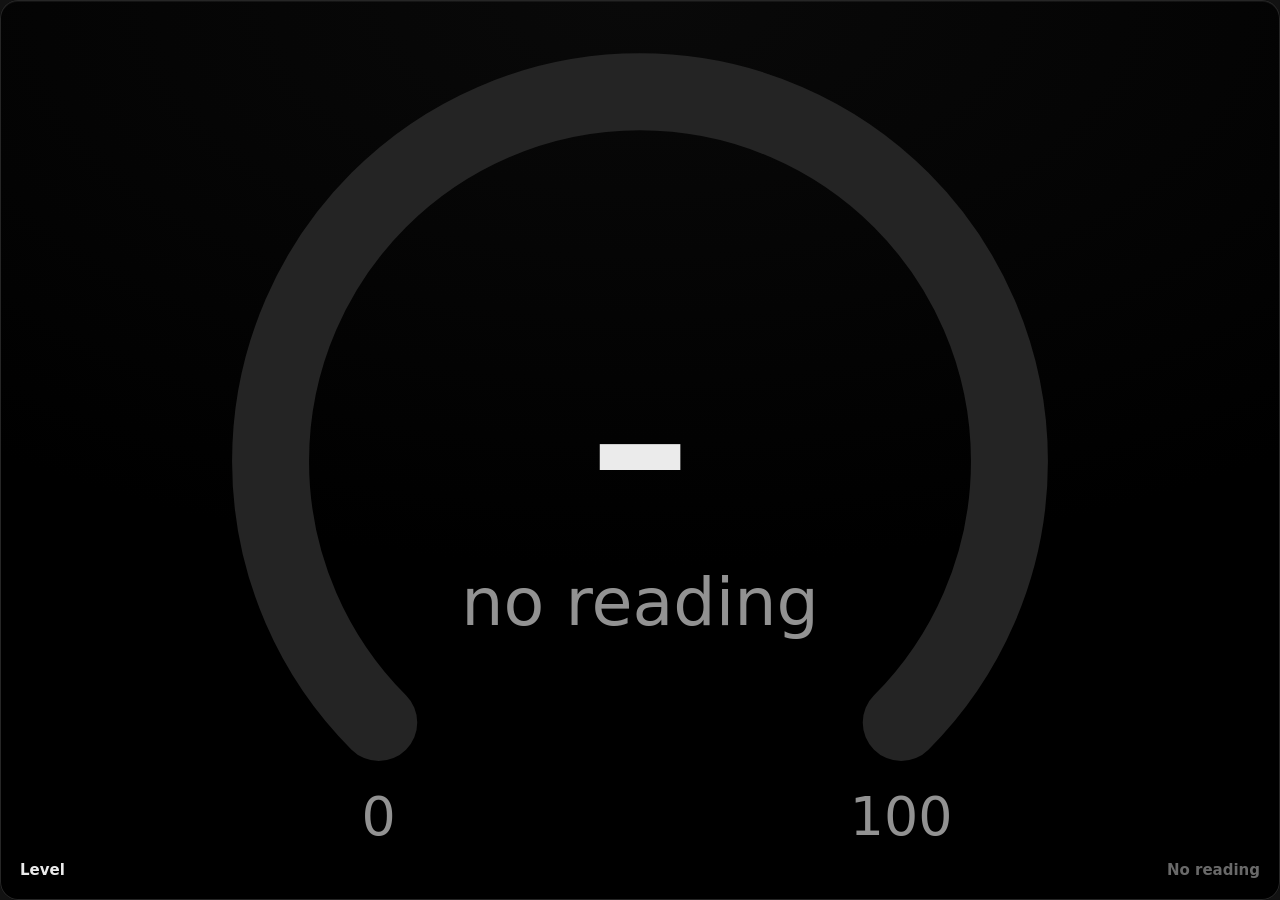
==== arc.html @ 6aebef8f "Gauge kit from Orchy hq/gauges Co-Authored-By: Claude Opus 5.5 <noreply@anthropic.com>" ====
<!doctype html>
<html lang="en">
<head>
<meta charset="utf-8">
<meta name="viewport" content="width=device-width, initial-scale=1">
<title>Arc meter</title>
<link rel="stylesheet" href="gauge.css">
<style>
  .track { stroke: var(--dim); }
  .fill { stroke: var(--ink); filter: drop-shadow(0 0 4px var(--glow)); }
  .num { font-size: 40px; font-weight: 650; fill: var(--fg); }
  :root[data-state="look"] .num, :root[data-state="broken"] .num { fill: var(--ink); }
  .unit { font-size: 13px; fill: var(--muted); }
  .end { font-size: 10.5px; fill: var(--muted); }
  @media (prefers-reduced-motion: no-preference) {
    .fill { transition: stroke-dashoffset 1100ms cubic-bezier(0.22, 1, 0.36, 1); }
  }
</style>
</head>
<body>
<main class="panel"><div class="inst"></div><footer class="cap"></footer></main>
<script src="gauge.js"></script>
<script>
  const { num, str, judge, state, svg, caption, settle, fmt } = G;
  const min = num("min", 0), max = num("max", 100), v = num("value");
  const s = state(judge(v));
  const A0 = -135, A1 = 135, cx = 100, cy = 92, r = 72;
  const pt = a => [cx + r * Math.sin(a * Math.PI / 180), cy - r * Math.cos(a * Math.PI / 180)];
  const [x0, y0] = pt(A0), [x1, y1] = pt(A1);
  const d = `M${x0} ${y0}A${r} ${r} 0 1 1 ${x1} ${y1}`;

  const g = svg("svg", { viewBox: "0 6 200 162", role: "img" });
  g.setAttribute("aria-label", `${str("label", "Level")}: ${fmt(v)} of ${fmt(max)}`);
  svg("path", { d, class: "track", fill: "none", "stroke-width": 15, "stroke-linecap": "round" }, g);
  const fill = svg("path", { d, class: "fill", fill: "none", "stroke-width": 15, "stroke-linecap": "round", pathLength: 100, "stroke-dasharray": "100 200" }, g);
  fill.style.strokeDashoffset = 100;

  const pct = Math.min(1, Math.max(0, (v - min) / ((max - min) || 1)));
  const n = svg("text", { x: cx, y: cy + 10, "text-anchor": "middle", class: "num" }, g);
  n.textContent = Number.isFinite(v) ? fmt(v) : "–";
  const u = svg("text", { x: cx, y: cy + 32, "text-anchor": "middle", class: "unit" }, g);
  u.textContent = str("unit", Number.isFinite(v) ? `of ${fmt(max)}` : "no reading");
  const lo = svg("text", { x: x0, y: y0 + 22, "text-anchor": "middle", class: "end" }, g);
  lo.textContent = fmt(min, 0);
  const hi = svg("text", { x: x1, y: y1 + 22, "text-anchor": "middle", class: "end" }, g);
  hi.textContent = fmt(max, 0);

  document.querySelector(".inst").append(g);
  if (Number.isFinite(v)) settle(() => { fill.style.strokeDashoffset = 100 - pct * 100; });
  caption("Level", s);
</script>
</body>
</html>
---- gauge.css ----
:root {
  --accent: oklch(0.82 0.15 78);
  --bg: oklch(0 0 none);
  --face: oklch(0.14 0 none);
  --rim: oklch(0.27 0 none);
  --fg: oklch(0.94 0 none);
  --muted: oklch(0.66 0 none);
  --dim: oklch(0.26 0 none);
  --fine: oklch(0.78 0.18 148);
  --look: oklch(0.74 0.17 52);
  --broken: oklch(0.65 0.23 27);
  --unknown: oklch(0.52 0 none);
  --ink: var(--accent);
  --sc: var(--muted);
  --glow: color-mix(in oklch, var(--ink) 55%, transparent);
  --pad: clamp(10px, 4vmin, 20px);
  --cap: clamp(12px, 3.6vw, 15px);
  color-scheme: dark;
}
:root[data-state="fine"] { --sc: var(--fine); }
:root[data-state="look"] { --ink: var(--look); --sc: var(--look); }
:root[data-state="broken"] { --ink: var(--broken); --sc: var(--broken); }
:root[data-state="unknown"] { --ink: var(--unknown); --sc: var(--unknown); --glow: transparent; }

*, *::before, *::after { box-sizing: border-box; }
html, body { margin: 0; block-size: 100%; background: transparent; }
body {
  font-family: system-ui, -apple-system, "Segoe UI", Roboto, sans-serif;
  color: var(--fg);
  -webkit-font-smoothing: antialiased;
  font-variant-numeric: tabular-nums;
}

.panel {
  block-size: 100dvh;
  display: grid;
  grid-template-rows: minmax(0, 1fr) auto;
  gap: clamp(4px, 2vmin, 10px);
  padding: var(--pad);
  border-radius: clamp(10px, 4vmin, 18px);
  background:
    radial-gradient(120% 90% at 50% 0%, color-mix(in oklch, var(--face) 100%, transparent), transparent 70%),
    var(--bg);
  box-shadow: inset 0 0 0 1px var(--rim), inset 0 1px 0 1px color-mix(in oklch, var(--fg) 6%, transparent);
  overflow: clip;
}

.inst {
  min-block-size: 0;
  min-inline-size: 0;
  container-type: size;
  display: grid;
  place-items: center;
}
.inst > svg { inline-size: 100cqw; block-size: 100cqh; overflow: visible; }

.cap {
  display: flex;
  flex-wrap: wrap;
  align-items: baseline;
  justify-content: space-between;
  gap: 2px 10px;
  font-size: var(--cap);
  line-height: 1.25;
}
.cap .lab { font-weight: 600; overflow-wrap: anywhere; }
.cap .meta { color: var(--muted); display: inline-flex; gap: 8px; align-items: baseline; }
.cap .chip { color: var(--sc); font-weight: 600; }

svg text { font-family: inherit; }
.ticks { stroke: var(--accent); filter: drop-shadow(0 0 1.5px var(--glow)); }
.lit { fill: var(--ink); filter: drop-shadow(0 0 3px var(--glow)); }
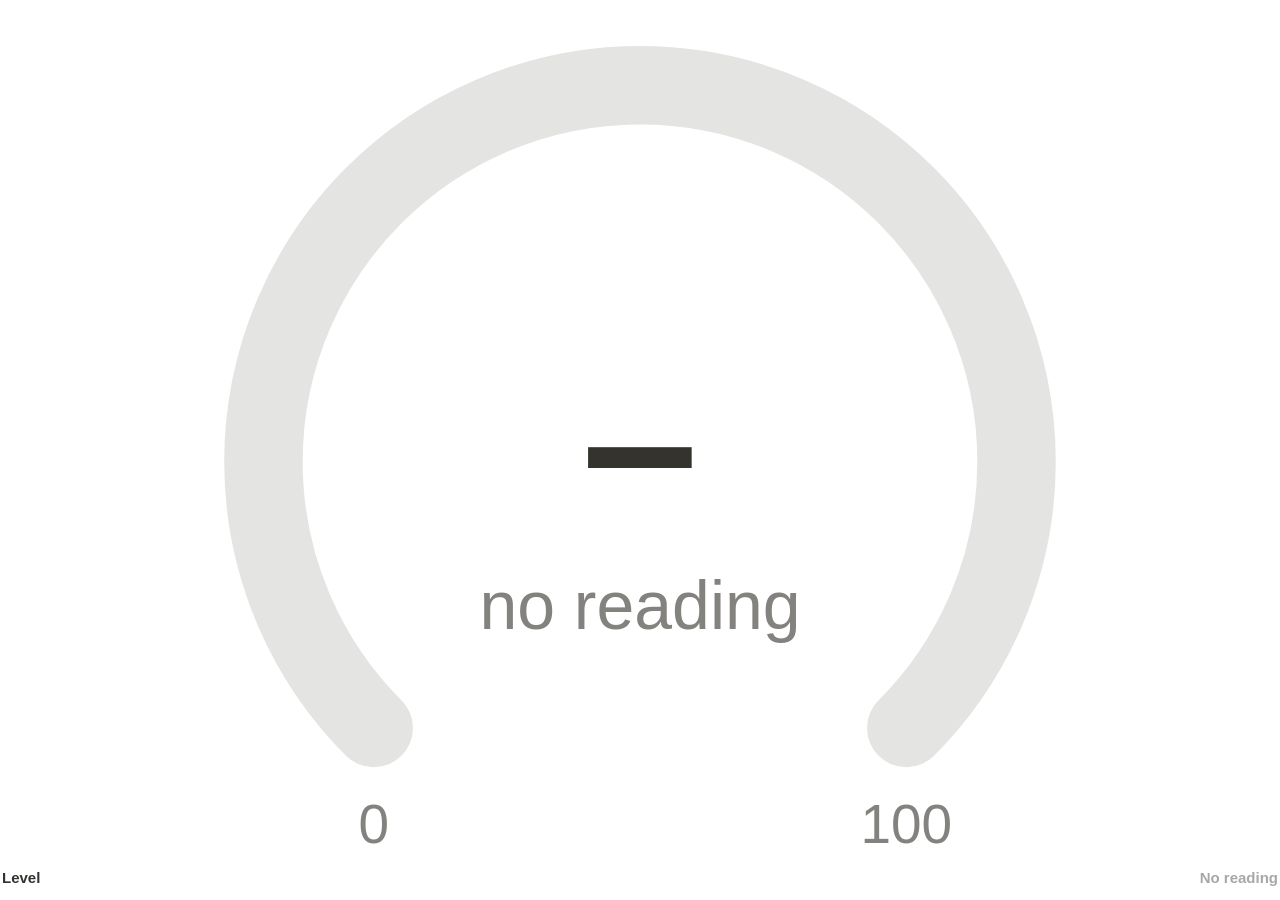
==== commit e3e6fbde: "Transparent theme-following gauges, no-box lights" ====
--- a/arc.html
+++ b/arc.html
@@ -4,7 +4,7 @@
 <meta charset="utf-8">
 <meta name="viewport" content="width=device-width, initial-scale=1">
 <title>Arc meter</title>
-<link rel="stylesheet" href="gauge.css">
+<link rel="stylesheet" href="gauge.css?v=2">
 <style>
   .track { stroke: var(--dim); }
   .fill { stroke: var(--ink); filter: drop-shadow(0 0 4px var(--glow)); }
@@ -19,7 +19,7 @@
 </head>
 <body>
 <main class="panel"><div class="inst"></div><footer class="cap"></footer></main>
-<script src="gauge.js"></script>
+<script src="gauge.js?v=2"></script>
 <script>
   const { num, str, judge, state, svg, caption, settle, fmt } = G;
   const min = num("min", 0), max = num("max", 100), v = num("value");
--- a/gauge.css
+++ b/gauge.css
@@ -1,22 +1,50 @@
+/* Colours derive from the page (--paper), its text (--fg) and the project accent,
+   so a gauge reads as part of the Notion page in dark and light themes. */
 :root {
   --accent: oklch(0.82 0.15 78);
-  --bg: oklch(0 0 none);
-  --face: oklch(0.14 0 none);
-  --rim: oklch(0.27 0 none);
-  --fg: oklch(0.94 0 none);
-  --muted: oklch(0.66 0 none);
-  --dim: oklch(0.26 0 none);
+  --paper: oklch(0.218 0 none);
+  --fg: oklch(0.95 0.003 85);
   --fine: oklch(0.78 0.18 148);
   --look: oklch(0.74 0.17 52);
   --broken: oklch(0.65 0.23 27);
-  --unknown: oklch(0.52 0 none);
-  --ink: var(--accent);
+  --acc-ink: var(--accent);
+  --glow-mix: 40%;
+  --face: color-mix(in oklch, var(--fg) 5%, var(--paper));
+  --rim: color-mix(in oklch, var(--fg) 13%, var(--paper));
+  --dim: color-mix(in oklch, var(--fg) 12%, var(--paper));
+  --muted: color-mix(in oklch, var(--fg) 58%, var(--paper));
+  --unknown: color-mix(in oklch, var(--fg) 40%, var(--paper));
+  --ink: var(--acc-ink);
   --sc: var(--muted);
-  --glow: color-mix(in oklch, var(--ink) 55%, transparent);
-  --pad: clamp(10px, 4vmin, 20px);
+  --glow: color-mix(in oklch, var(--ink) var(--glow-mix), transparent);
+  --pad-b: clamp(6px, 2.5vmin, 12px);
+  --pad-i: 2px;
   --cap: clamp(12px, 3.6vw, 15px);
-  color-scheme: dark;
+  color-scheme: light dark;
 }
+@media (prefers-color-scheme: light) {
+  :root:not([data-theme="dark"]) {
+    --paper: oklch(1 0 none);
+    --fg: oklch(0.32 0.008 85);
+    --fine: oklch(0.58 0.15 148);
+    --look: oklch(0.62 0.16 52);
+    --broken: oklch(0.55 0.21 27);
+    --acc-ink: color-mix(in oklch, var(--accent) 78%, black);
+    --glow-mix: 0%;
+  }
+}
+:root[data-theme="light"] {
+  --paper: oklch(1 0 none);
+  --fg: oklch(0.32 0.008 85);
+  --fine: oklch(0.58 0.15 148);
+  --look: oklch(0.62 0.16 52);
+  --broken: oklch(0.55 0.21 27);
+  --acc-ink: color-mix(in oklch, var(--accent) 78%, black);
+  --glow-mix: 0%;
+  color-scheme: light;
+}
+:root[data-theme="dark"] { color-scheme: dark; }
+:root[data-card] { --pad-b: clamp(10px, 4vmin, 20px); --pad-i: var(--pad-b); }
 :root[data-state="fine"] { --sc: var(--fine); }
 :root[data-state="look"] { --ink: var(--look); --sc: var(--look); }
 :root[data-state="broken"] { --ink: var(--broken); --sc: var(--broken); }
@@ -25,7 +53,7 @@
 *, *::before, *::after { box-sizing: border-box; }
 html, body { margin: 0; block-size: 100%; background: transparent; }
 body {
-  font-family: system-ui, -apple-system, "Segoe UI", Roboto, sans-serif;
+  font-family: ui-sans-serif, -apple-system, BlinkMacSystemFont, "Segoe UI Variable Display", "Segoe UI", Helvetica, Arial, sans-serif;
   color: var(--fg);
   -webkit-font-smoothing: antialiased;
   font-variant-numeric: tabular-nums;
@@ -36,13 +64,14 @@
   display: grid;
   grid-template-rows: minmax(0, 1fr) auto;
   gap: clamp(4px, 2vmin, 10px);
-  padding: var(--pad);
+  padding: var(--pad-b) var(--pad-i);
+  overflow: clip;
+}
+
+:root[data-card] .panel {
   border-radius: clamp(10px, 4vmin, 18px);
-  background:
-    radial-gradient(120% 90% at 50% 0%, color-mix(in oklch, var(--face) 100%, transparent), transparent 70%),
-    var(--bg);
-  box-shadow: inset 0 0 0 1px var(--rim), inset 0 1px 0 1px color-mix(in oklch, var(--fg) 6%, transparent);
-  overflow: clip;
+  background: radial-gradient(120% 90% at 50% 0%, var(--face), transparent 70%), var(--paper);
+  box-shadow: inset 0 0 0 1px var(--rim);
 }
 
 .inst {
@@ -68,5 +97,5 @@
 .cap .chip { color: var(--sc); font-weight: 600; }
 
 svg text { font-family: inherit; }
-.ticks { stroke: var(--accent); filter: drop-shadow(0 0 1.5px var(--glow)); }
+.ticks { stroke: var(--acc-ink); filter: drop-shadow(0 0 1.5px var(--glow)); }
 .lit { fill: var(--ink); filter: drop-shadow(0 0 3px var(--glow)); }
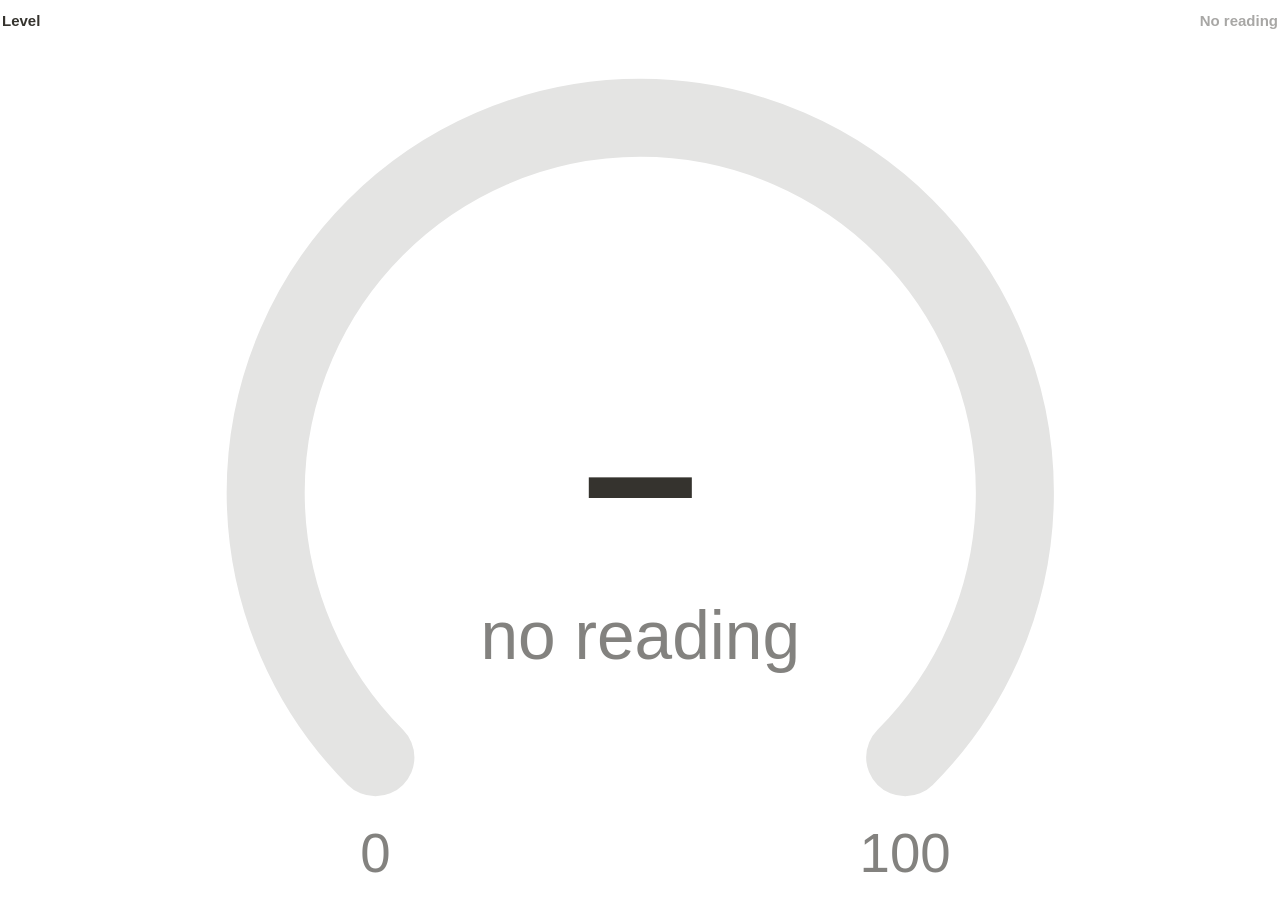
==== commit c1469272: "Label on top, gauges pinned to top (v3)" ====
--- a/arc.html
+++ b/arc.html
@@ -4,7 +4,7 @@
 <meta charset="utf-8">
 <meta name="viewport" content="width=device-width, initial-scale=1">
 <title>Arc meter</title>
-<link rel="stylesheet" href="gauge.css?v=2">
+<link rel="stylesheet" href="gauge.css?v=3">
 <style>
   .track { stroke: var(--dim); }
   .fill { stroke: var(--ink); filter: drop-shadow(0 0 4px var(--glow)); }
@@ -19,7 +19,7 @@
 </head>
 <body>
 <main class="panel"><div class="inst"></div><footer class="cap"></footer></main>
-<script src="gauge.js?v=2"></script>
+<script src="gauge.js?v=3"></script>
 <script>
   const { num, str, judge, state, svg, caption, settle, fmt } = G;
   const min = num("min", 0), max = num("max", 100), v = num("value");
--- a/gauge.css
+++ b/gauge.css
@@ -62,8 +62,8 @@
 .panel {
   block-size: 100dvh;
   display: grid;
-  grid-template-rows: minmax(0, 1fr) auto;
-  gap: clamp(4px, 2vmin, 10px);
+  grid-template-rows: auto minmax(0, 1fr);
+  gap: clamp(6px, 3vmin, 14px);
   padding: var(--pad-b) var(--pad-i);
   overflow: clip;
 }
@@ -80,10 +80,12 @@
   container-type: size;
   display: grid;
   place-items: center;
+  align-content: start;
 }
-.inst > svg { inline-size: 100cqw; block-size: 100cqh; overflow: visible; }
+.inst > svg { inline-size: min(100cqw, 123.4cqh); aspect-ratio: 200 / 162; overflow: visible; }
 
 .cap {
+  order: -1;
   display: flex;
   flex-wrap: wrap;
   align-items: baseline;
